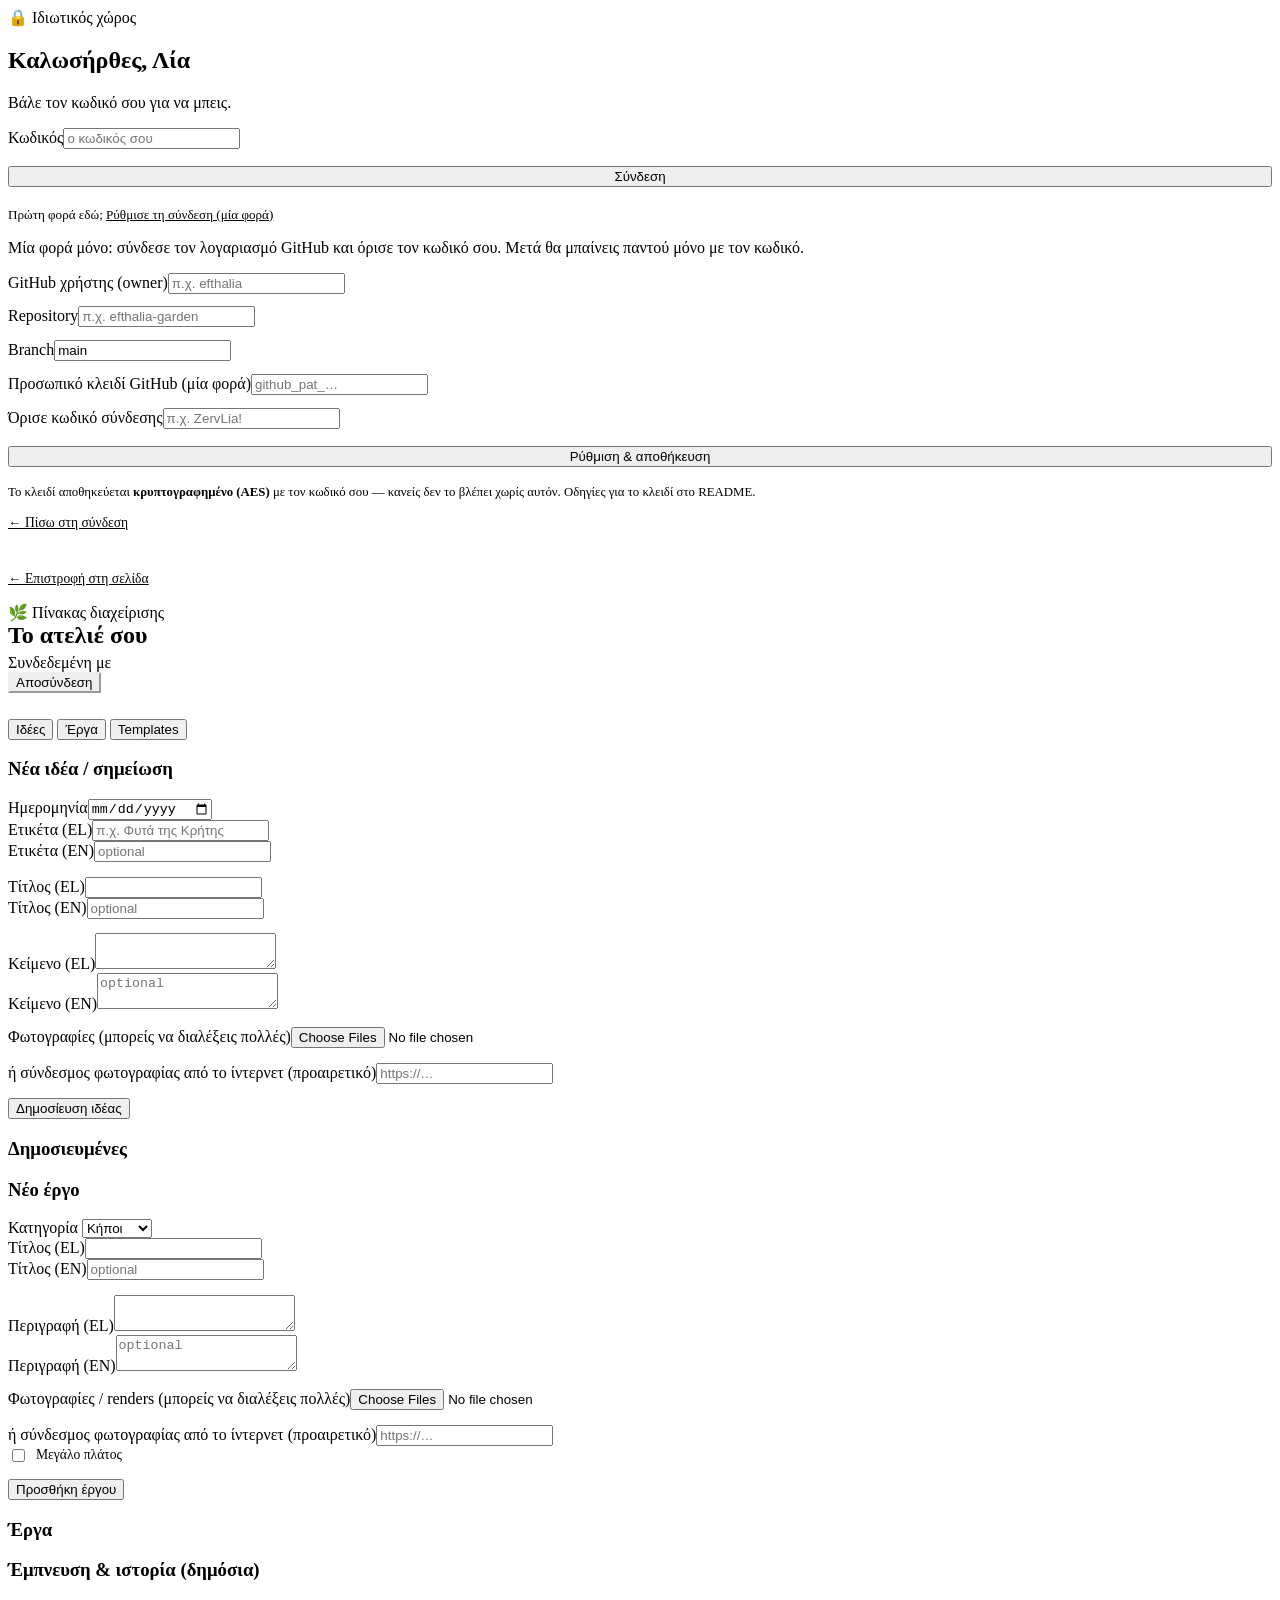
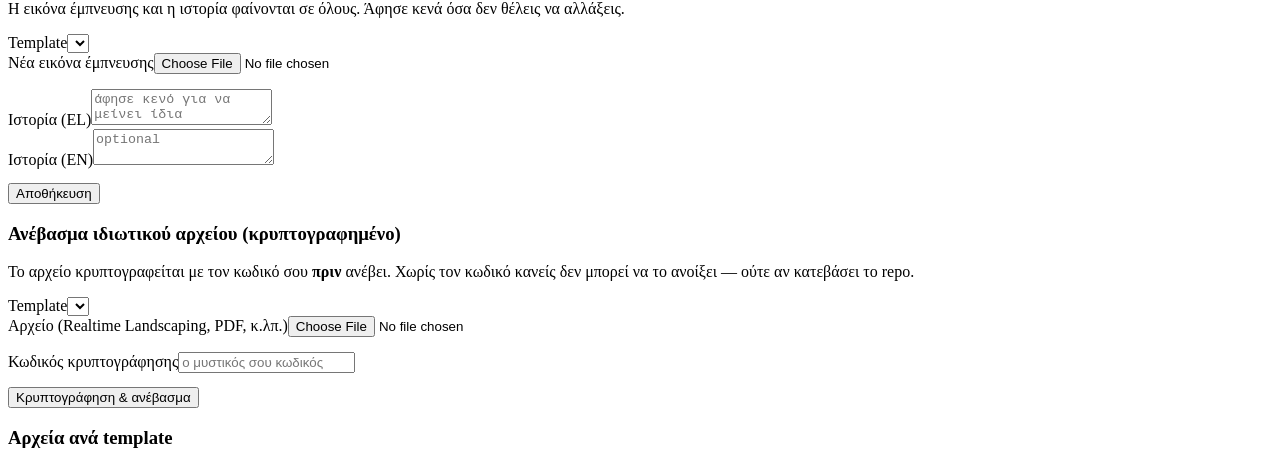
==== admin.html @ 32a32e81 "Add files via upload" ====
<!DOCTYPE html>
<html lang="el">
<head>
  <meta charset="UTF-8" />
  <meta name="viewport" content="width=device-width, initial-scale=1.0" />
  <meta name="robots" content="noindex, nofollow" />
  <title>Διαχείριση · Efthalia Arnaoutopoulou</title>
  <link rel="icon" type="image/svg+xml" href="assets/img/favicon.svg" />
  <link href="https://fonts.googleapis.com/css2?family=Cormorant+Garamond:wght@400;500;600&family=Jost:wght@300;400;500&display=swap" rel="stylesheet" />
  <link rel="stylesheet" href="assets/css/style.css" />
  <script src="assets/js/vendor/crypto-js.min.js"></script>
</head>
<body class="page-plain">

  <div class="panel-shell">

    <!-- LOGIN -->
    <div id="loginView">
      <div class="panel login-box">
        <span class="badge-lock">🔒 Ιδιωτικός χώρος</span>
        <h2>Καλωσήρθες, Λία</h2>

        <!-- normal one-password login -->
        <div id="pwLogin">
          <p class="muted">Βάλε τον κωδικό σου για να μπεις.</p>
          <div class="field" style="margin-bottom:1.1rem"><label>Κωδικός</label><input id="inPass" type="password" placeholder="ο κωδικός σου" autocomplete="current-password" /></div>
          <button class="btn btn--dark" id="loginBtn" style="width:100%;justify-content:center">Σύνδεση</button>
          <p class="muted" style="margin-top:1.2rem;font-size:.82rem">Πρώτη φορά εδώ; <a href="#" id="showSetup" style="color:var(--crete-blue)">Ρύθμισε τη σύνδεση (μία φορά)</a></p>
        </div>

        <!-- one-time setup -->
        <div id="setupBox" class="hidden">
          <p class="muted">Μία φορά μόνο: σύνδεσε τον λογαριασμό GitHub και όρισε τον κωδικό σου. Μετά θα μπαίνεις παντού μόνο με τον κωδικό.</p>
          <div class="field" style="margin-bottom:.8rem"><label>GitHub χρήστης (owner)</label><input id="inOwner" placeholder="π.χ. efthalia" /></div>
          <div class="field" style="margin-bottom:.8rem"><label>Repository</label><input id="inRepo" placeholder="π.χ. efthalia-garden" /></div>
          <div class="field" style="margin-bottom:.8rem"><label>Branch</label><input id="inBranch" placeholder="main" value="main" /></div>
          <div class="field" style="margin-bottom:.8rem"><label>Προσωπικό κλειδί GitHub (μία φορά)</label><input id="inToken" type="password" placeholder="github_pat_…" /></div>
          <div class="field" style="margin-bottom:1.1rem"><label>Όρισε κωδικό σύνδεσης</label><input id="inSetupPass" type="password" placeholder="π.χ. ZervLia!" /></div>
          <button class="btn btn--dark" id="setupBtn" style="width:100%;justify-content:center">Ρύθμιση & αποθήκευση</button>
          <p class="muted" style="margin-top:1.1rem;font-size:.8rem">Το κλειδί αποθηκεύεται <b>κρυπτογραφημένο (AES)</b> με τον κωδικό σου — κανείς δεν το βλέπει χωρίς αυτόν. Οδηγίες για το κλειδί στο README.</p>
          <p style="margin-top:.7rem"><a href="#" id="hideSetup" style="color:var(--crete-blue);font-size:.85rem">← Πίσω στη σύνδεση</a></p>
        </div>

        <p style="margin-top:1.4rem;border-top:1px solid var(--line);padding-top:1rem"><a href="index.html" style="color:var(--crete-blue);font-size:.85rem">← Επιστροφή στη σελίδα</a></p>
      </div>
    </div>

    <!-- APP -->
    <div id="appView" class="hidden">
      <div class="panel">
        <div class="row" style="justify-content:space-between">
          <div>
            <span class="badge-lock">🌿 Πίνακας διαχείρισης</span>
            <h2 style="margin:0">Το ατελιέ σου</h2>
            <p class="muted" style="margin:.3rem 0 0">Συνδεδεμένη με <b id="whoLabel"></b></p>
          </div>
          <button class="btn btn--ghost" id="logoutBtn" style="border-color:var(--line);color:var(--ink)">Αποσύνδεση</button>
        </div>

        <div class="tabs" style="margin-top:1.6rem">
          <button class="active" data-tab="ideas">Ιδέες</button>
          <button data-tab="work">Έργα</button>
          <button data-tab="tpl">Templates</button>
        </div>

        <!-- IDEAS -->
        <div data-panel="ideas">
          <h3>Νέα ιδέα / σημείωση</h3>
          <form id="postForm" style="display:grid;gap:.9rem">
            <div class="row">
              <div class="field" style="flex:1"><label>Ημερομηνία</label><input id="postDate" type="date" /></div>
              <div class="field" style="flex:1"><label>Ετικέτα (EL)</label><input id="postTagEl" placeholder="π.χ. Φυτά της Κρήτης" /></div>
              <div class="field" style="flex:1"><label>Ετικέτα (EN)</label><input id="postTagEn" placeholder="optional" /></div>
            </div>
            <div class="row">
              <div class="field" style="flex:1"><label>Τίτλος (EL)</label><input id="postTitleEl" /></div>
              <div class="field" style="flex:1"><label>Τίτλος (EN)</label><input id="postTitleEn" placeholder="optional" /></div>
            </div>
            <div class="row">
              <div class="field" style="flex:1"><label>Κείμενο (EL)</label><textarea id="postBodyEl"></textarea></div>
              <div class="field" style="flex:1"><label>Κείμενο (EN)</label><textarea id="postBodyEn" placeholder="optional"></textarea></div>
            </div>
            <div class="field"><label>Φωτογραφίες (μπορείς να διαλέξεις πολλές)</label><input id="postImg" type="file" accept="image/*" multiple /></div>
            <div class="field"><label>ή σύνδεσμος φωτογραφίας από το ίντερνετ (προαιρετικό)</label><input id="postImgUrl" type="url" placeholder="https://…" /></div>
            <div><button class="btn btn--dark" id="postBtn" type="submit">Δημοσίευση ιδέας</button></div>
          </form>
          <h3>Δημοσιευμένες</h3>
          <div id="postList"></div>
        </div>

        <!-- WORK -->
        <div data-panel="work" class="hidden">
          <h3>Νέο έργο</h3>
          <form id="projForm" style="display:grid;gap:.9rem">
            <div class="row">
              <div class="field" style="flex:1"><label>Κατηγορία</label>
                <select id="projCat"><option value="gardens">Κήποι</option><option value="studies">Μελέτες</option><option value="gis">GIS</option></select>
              </div>
              <div class="field" style="flex:2"><label>Τίτλος (EL)</label><input id="projTitleEl" /></div>
              <div class="field" style="flex:2"><label>Τίτλος (EN)</label><input id="projTitleEn" placeholder="optional" /></div>
            </div>
            <div class="row">
              <div class="field" style="flex:1"><label>Περιγραφή (EL)</label><textarea id="projDescEl"></textarea></div>
              <div class="field" style="flex:1"><label>Περιγραφή (EN)</label><textarea id="projDescEn" placeholder="optional"></textarea></div>
            </div>
            <div class="field"><label>Φωτογραφίες / renders (μπορείς να διαλέξεις πολλές)</label><input id="projImg" type="file" accept="image/*" multiple /></div>
            <div class="row">
              <div class="field" style="flex:2"><label>ή σύνδεσμος φωτογραφίας από το ίντερνετ (προαιρετικό)</label><input id="projImgUrl" type="url" placeholder="https://…" /></div>
              <label style="display:flex;align-items:center;gap:.5rem;font-size:.85rem;color:var(--ink-soft)"><input id="projWide" type="checkbox" style="width:auto" /> Μεγάλο πλάτος</label>
            </div>
            <div><button class="btn btn--dark" id="projBtn" type="submit">Προσθήκη έργου</button></div>
          </form>
          <h3>Έργα</h3>
          <div id="projList"></div>
        </div>

        <!-- TEMPLATES -->
        <div data-panel="tpl" class="hidden">
          <h3>Έμπνευση & ιστορία (δημόσια)</h3>
          <p class="muted">Η εικόνα έμπνευσης και η ιστορία φαίνονται σε όλους. Άφησε κενά όσα δεν θέλεις να αλλάξεις.</p>
          <form id="tplMetaForm" style="display:grid;gap:.9rem">
            <div class="row">
              <div class="field" style="flex:1"><label>Template</label><select id="tplMetaSelect"></select></div>
              <div class="field" style="flex:1"><label>Νέα εικόνα έμπνευσης</label><input id="tplMetaImg" type="file" accept="image/*" /></div>
            </div>
            <div class="row">
              <div class="field" style="flex:1"><label>Ιστορία (EL)</label><textarea id="tplStoryEl" placeholder="άφησε κενό για να μείνει ίδια"></textarea></div>
              <div class="field" style="flex:1"><label>Ιστορία (EN)</label><textarea id="tplStoryEn" placeholder="optional"></textarea></div>
            </div>
            <div><button class="btn btn--dark" id="tplMetaBtn" type="submit">Αποθήκευση</button></div>
          </form>

          <h3>Ανέβασμα ιδιωτικού αρχείου (κρυπτογραφημένο)</h3>
          <p class="muted">Το αρχείο κρυπτογραφείται με τον κωδικό σου <b>πριν</b> ανέβει. Χωρίς τον κωδικό κανείς δεν μπορεί να το ανοίξει — ούτε αν κατεβάσει το repo.</p>
          <form id="tplFileForm" style="display:grid;gap:.9rem">
            <div class="row">
              <div class="field" style="flex:1"><label>Template</label><select id="tplSelect"></select></div>
              <div class="field" style="flex:1"><label>Αρχείο (Realtime Landscaping, PDF, κ.λπ.)</label><input id="tplFile" type="file" /></div>
            </div>
            <div class="field"><label>Κωδικός κρυπτογράφησης</label><input id="tplPass" type="password" placeholder="ο μυστικός σου κωδικός" /></div>
            <div><button class="btn btn--dark" id="tplBtn" type="submit">Κρυπτογράφηση & ανέβασμα</button></div>
          </form>
          <h3>Αρχεία ανά template</h3>
          <div id="tplList"></div>
        </div>
      </div>
    </div>

  </div>

  <div class="toast" id="toast"></div>

  <script src="assets/js/github.js"></script>
  <script src="assets/js/admin.js"></script>
</body>
</html>
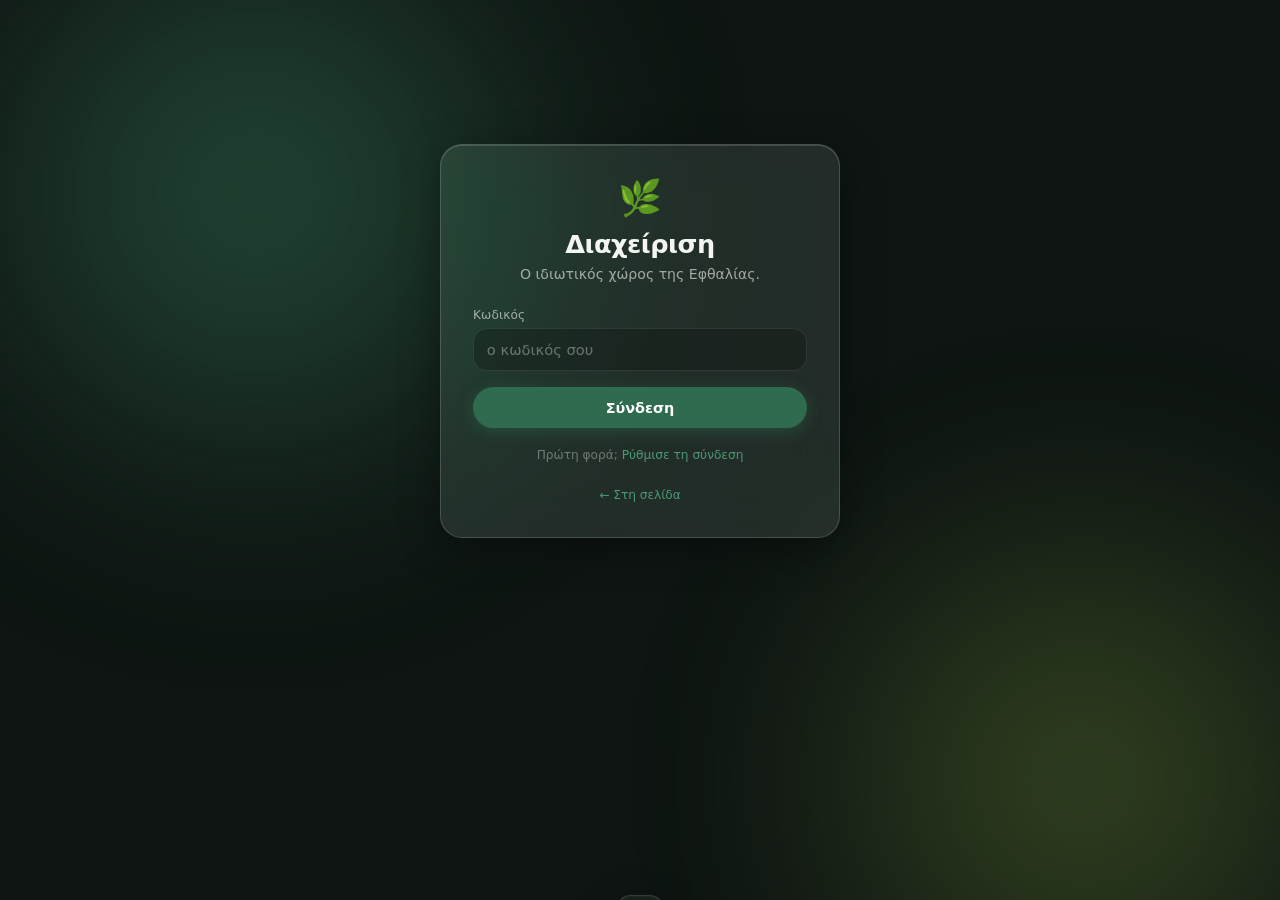
==== commit 77dd18b0: "Business-voice copy, editable site content, iOS-style admin panel Copy: rewrite every string in the " ====
--- a/admin.html
+++ b/admin.html
@@ -2,155 +2,225 @@
 <html lang="el">
 <head>
   <meta charset="UTF-8" />
-  <meta name="viewport" content="width=device-width, initial-scale=1.0" />
+  <meta name="viewport" content="width=device-width, initial-scale=1.0, viewport-fit=cover" />
   <meta name="robots" content="noindex, nofollow" />
+  <meta name="theme-color" content="#0e1512" />
   <title>Διαχείριση · Efthalia Arnaoutopoulou</title>
   <link rel="icon" type="image/svg+xml" href="assets/img/favicon.svg" />
-  <link href="https://fonts.googleapis.com/css2?family=Cormorant+Garamond:wght@400;500;600&family=Jost:wght@300;400;500&display=swap" rel="stylesheet" />
-  <link rel="stylesheet" href="assets/css/style.css" />
+  <link rel="stylesheet" href="assets/css/admin.css" />
   <script src="assets/js/vendor/crypto-js.min.js"></script>
 </head>
-<body class="page-plain">
-
-  <div class="panel-shell">
-
-    <!-- LOGIN -->
-    <div id="loginView">
-      <div class="panel login-box">
-        <span class="badge-lock">🔒 Ιδιωτικός χώρος</span>
-        <h2>Καλωσήρθες, Λία</h2>
-
-        <!-- normal one-password login -->
-        <div id="pwLogin">
-          <p class="muted">Βάλε τον κωδικό σου για να μπεις.</p>
-          <div class="field" style="margin-bottom:1.1rem"><label>Κωδικός</label><input id="inPass" type="password" placeholder="ο κωδικός σου" autocomplete="current-password" /></div>
-          <button class="btn btn--dark" id="loginBtn" style="width:100%;justify-content:center">Σύνδεση</button>
-          <p class="muted" style="margin-top:1.2rem;font-size:.82rem">Πρώτη φορά εδώ; <a href="#" id="showSetup" style="color:var(--crete-blue)">Ρύθμισε τη σύνδεση (μία φορά)</a></p>
-        </div>
-
-        <!-- one-time setup -->
-        <div id="setupBox" class="hidden">
-          <p class="muted">Μία φορά μόνο: σύνδεσε τον λογαριασμό GitHub και όρισε τον κωδικό σου. Μετά θα μπαίνεις παντού μόνο με τον κωδικό.</p>
-          <div class="field" style="margin-bottom:.8rem"><label>GitHub χρήστης (owner)</label><input id="inOwner" placeholder="π.χ. efthalia" /></div>
-          <div class="field" style="margin-bottom:.8rem"><label>Repository</label><input id="inRepo" placeholder="π.χ. efthalia-garden" /></div>
-          <div class="field" style="margin-bottom:.8rem"><label>Branch</label><input id="inBranch" placeholder="main" value="main" /></div>
-          <div class="field" style="margin-bottom:.8rem"><label>Προσωπικό κλειδί GitHub (μία φορά)</label><input id="inToken" type="password" placeholder="github_pat_…" /></div>
-          <div class="field" style="margin-bottom:1.1rem"><label>Όρισε κωδικό σύνδεσης</label><input id="inSetupPass" type="password" placeholder="π.χ. ZervLia!" /></div>
-          <button class="btn btn--dark" id="setupBtn" style="width:100%;justify-content:center">Ρύθμιση & αποθήκευση</button>
-          <p class="muted" style="margin-top:1.1rem;font-size:.8rem">Το κλειδί αποθηκεύεται <b>κρυπτογραφημένο (AES)</b> με τον κωδικό σου — κανείς δεν το βλέπει χωρίς αυτόν. Οδηγίες για το κλειδί στο README.</p>
-          <p style="margin-top:.7rem"><a href="#" id="hideSetup" style="color:var(--crete-blue);font-size:.85rem">← Πίσω στη σύνδεση</a></p>
-        </div>
-
-        <p style="margin-top:1.4rem;border-top:1px solid var(--line);padding-top:1rem"><a href="index.html" style="color:var(--crete-blue);font-size:.85rem">← Επιστροφή στη σελίδα</a></p>
-      </div>
-    </div>
-
-    <!-- APP -->
-    <div id="appView" class="hidden">
-      <div class="panel">
-        <div class="row" style="justify-content:space-between">
-          <div>
-            <span class="badge-lock">🌿 Πίνακας διαχείρισης</span>
-            <h2 style="margin:0">Το ατελιέ σου</h2>
-            <p class="muted" style="margin:.3rem 0 0">Συνδεδεμένη με <b id="whoLabel"></b></p>
-          </div>
-          <button class="btn btn--ghost" id="logoutBtn" style="border-color:var(--line);color:var(--ink)">Αποσύνδεση</button>
-        </div>
-
-        <div class="tabs" style="margin-top:1.6rem">
-          <button class="active" data-tab="ideas">Ιδέες</button>
-          <button data-tab="work">Έργα</button>
-          <button data-tab="tpl">Templates</button>
-        </div>
-
-        <!-- IDEAS -->
-        <div data-panel="ideas">
-          <h3>Νέα ιδέα / σημείωση</h3>
-          <form id="postForm" style="display:grid;gap:.9rem">
-            <div class="row">
-              <div class="field" style="flex:1"><label>Ημερομηνία</label><input id="postDate" type="date" /></div>
-              <div class="field" style="flex:1"><label>Ετικέτα (EL)</label><input id="postTagEl" placeholder="π.χ. Φυτά της Κρήτης" /></div>
-              <div class="field" style="flex:1"><label>Ετικέτα (EN)</label><input id="postTagEn" placeholder="optional" /></div>
+<body class="admin">
+
+<div class="wrap">
+
+  <!-- ============ LOGIN ============ -->
+  <div id="loginView">
+    <div class="card login">
+      <span class="lock">🌿</span>
+      <h1>Διαχείριση</h1>
+      <p class="muted">Ο ιδιωτικός χώρος της Εφθαλίας.</p>
+
+      <!-- password login -->
+      <div id="pwLogin">
+        <div class="field">
+          <label>Κωδικός</label>
+          <input id="inPass" type="password" placeholder="ο κωδικός σου" autocomplete="current-password" />
+        </div>
+        <button class="btn btn--primary btn--wide" id="loginBtn">Σύνδεση</button>
+        <p class="tiny" style="margin-top:1.1rem">
+          Πρώτη φορά; <a href="#" id="showSetup">Ρύθμισε τη σύνδεση</a>
+        </p>
+      </div>
+
+      <!-- one-time setup -->
+      <div id="setupBox" class="hidden" style="text-align:left">
+        <p class="muted" style="margin:1rem 0">Μία φορά μόνο. Μετά μπαίνεις παντού με τον κωδικό.</p>
+        <div class="grid" style="gap:0.8rem">
+          <div class="field"><label>GitHub χρήστης</label><input id="inOwner" placeholder="efthal1a" /></div>
+          <div class="field"><label>Repository</label><input id="inRepo" placeholder="efthal1a.github.io" /></div>
+          <div class="field"><label>Branch</label><input id="inBranch" value="main" /></div>
+          <div class="field"><label>Fine-grained token GitHub</label><input id="inToken" type="password" placeholder="github_pat_…" /></div>
+          <div class="field"><label>Όρισε κωδικό σύνδεσης</label><input id="inSetupPass" type="password" placeholder="μεγάλη φράση, όχι μία λέξη" /></div>
+        </div>
+        <button class="btn btn--primary btn--wide" id="setupBtn" style="margin-top:1rem">Αποθήκευση</button>
+        <div class="note" style="margin-top:1rem">
+          Το token αποθηκεύεται κρυπτογραφημένο στο δημόσιο repo. Χρησιμοποίησε <b>fine-grained token μόνο για αυτό το repo</b>
+          (Contents: Read and write) και <b>μεγάλη φράση</b> ως κωδικό — όχι μία λέξη.
+        </div>
+        <p class="tiny" style="margin-top:0.9rem"><a href="#" id="hideSetup">← Πίσω</a></p>
+      </div>
+
+      <p class="tiny" style="margin-top:1.4rem"><a href="index.html">← Στη σελίδα</a></p>
+    </div>
+  </div>
+
+  <!-- ============ APP ============ -->
+  <div id="appView" class="hidden">
+
+    <div class="top">
+      <div class="who">
+        <div class="avatar">EA</div>
+        <div>
+          <h1 style="font-size:1.25rem">Το ατελιέ</h1>
+          <p class="tiny" id="whoLabel"></p>
+        </div>
+      </div>
+      <div style="display:flex;gap:0.5rem">
+        <a class="btn btn--glass" href="index.html" target="_blank" rel="noopener">Προβολή</a>
+        <button class="btn btn--glass" id="logoutBtn">Έξοδος</button>
+      </div>
+    </div>
+
+    <div class="seg">
+      <button class="active" data-tab="text">Κείμενα</button>
+      <button data-tab="look">Εμφάνιση</button>
+      <button data-tab="ideas">Σημειώσεις</button>
+      <button data-tab="work">Εμπνεύσεις</button>
+      <button data-tab="tpl">Templates</button>
+    </div>
+
+    <!-- ---------- ΚΕΙΜΕΝΑ ---------- -->
+    <div data-panel="text">
+      <div class="card">
+        <h2>Κείμενα της σελίδας</h2>
+        <p class="muted">Άλλαξε ό,τι θέλεις. Τα κενά κρατούν το προεπιλεγμένο κείμενο.</p>
+        <div class="field" style="margin:1.1rem 0">
+          <label>Γλώσσα</label>
+          <select id="textLang"><option value="el">Ελληνικά</option><option value="en">English</option></select>
+        </div>
+        <div id="textFields" class="grid"></div>
+        <button class="btn btn--primary" id="textSaveBtn" style="margin-top:1.2rem">Αποθήκευση κειμένων</button>
+      </div>
+    </div>
+
+    <!-- ---------- ΕΜΦΑΝΙΣΗ ---------- -->
+    <div data-panel="look" class="hidden">
+      <div class="card">
+        <h2>Χρώματα</h2>
+        <p class="muted">Άδειο πεδίο = προεπιλεγμένο χρώμα.</p>
+        <div id="colorFields" class="grid grid-2" style="margin-top:1.1rem"></div>
+      </div>
+
+      <div class="card">
+        <h2>Φόντο στην κορυφή</h2>
+        <p class="muted">Προαιρετική φωτογραφία πίσω από τον τίτλο.</p>
+        <div class="grid grid-2" style="margin-top:1.1rem">
+          <div class="field"><label>Ανέβασμα εικόνας</label><input id="heroImgFile" type="file" accept="image/*" /></div>
+          <div class="field"><label>ή διεύθυνση εικόνας</label><input id="heroImgUrl" type="url" placeholder="assets/img/photos/…" /></div>
+          <div class="field"><label>Ένταση (0–1)</label><input id="heroOpacity" type="number" min="0" max="1" step="0.02" placeholder="0.32" /></div>
+        </div>
+        <div style="display:flex;gap:0.6rem;flex-wrap:wrap;margin-top:1.2rem">
+          <button class="btn btn--primary" id="lookSaveBtn">Αποθήκευση εμφάνισης</button>
+          <button class="btn btn--glass" id="lookResetBtn">Επαναφορά προεπιλογών</button>
+        </div>
+      </div>
+    </div>
+
+    <!-- ---------- ΣΗΜΕΙΩΣΕΙΣ ---------- -->
+    <div data-panel="ideas" class="hidden">
+      <div class="card">
+        <h2>Νέα σημείωση</h2>
+        <form id="postForm" class="grid" style="margin-top:1rem">
+          <div class="grid grid-3">
+            <div class="field"><label>Ημερομηνία</label><input id="postDate" type="date" /></div>
+            <div class="field"><label>Ετικέτα (EL)</label><input id="postTagEl" placeholder="Φυτά της Κρήτης" /></div>
+            <div class="field"><label>Ετικέτα (EN)</label><input id="postTagEn" placeholder="προαιρετικό" /></div>
+          </div>
+          <div class="grid grid-2">
+            <div class="field"><label>Τίτλος (EL)</label><input id="postTitleEl" /></div>
+            <div class="field"><label>Τίτλος (EN)</label><input id="postTitleEn" placeholder="προαιρετικό" /></div>
+          </div>
+          <div class="grid grid-2">
+            <div class="field"><label>Κείμενο (EL)</label><textarea id="postBodyEl"></textarea></div>
+            <div class="field"><label>Κείμενο (EN)</label><textarea id="postBodyEn" placeholder="προαιρετικό"></textarea></div>
+          </div>
+          <div class="grid grid-2">
+            <div class="field"><label>Φωτογραφίες</label><input id="postImg" type="file" accept="image/*" multiple /></div>
+            <div class="field"><label>ή σύνδεσμος</label><input id="postImgUrl" type="url" placeholder="https://…" /></div>
+          </div>
+          <div><button class="btn btn--primary" id="postBtn" type="submit">Δημοσίευση</button></div>
+        </form>
+        <h3>Δημοσιευμένες</h3>
+        <div id="postList" class="rows"></div>
+      </div>
+    </div>
+
+    <!-- ---------- ΕΜΠΝΕΥΣΕΙΣ ---------- -->
+    <div data-panel="work" class="hidden">
+      <div class="card">
+        <h2>Νέα έμπνευση</h2>
+        <form id="projForm" class="grid" style="margin-top:1rem">
+          <div class="grid grid-3">
+            <div class="field"><label>Κατηγορία</label>
+              <select id="projCat">
+                <option value="landscape">Τοπίο</option>
+                <option value="plants">Φυτά</option>
+                <option value="craft">Τεχνική</option>
+              </select>
             </div>
-            <div class="row">
-              <div class="field" style="flex:1"><label>Τίτλος (EL)</label><input id="postTitleEl" /></div>
-              <div class="field" style="flex:1"><label>Τίτλος (EN)</label><input id="postTitleEn" placeholder="optional" /></div>
-            </div>
-            <div class="row">
-              <div class="field" style="flex:1"><label>Κείμενο (EL)</label><textarea id="postBodyEl"></textarea></div>
-              <div class="field" style="flex:1"><label>Κείμενο (EN)</label><textarea id="postBodyEn" placeholder="optional"></textarea></div>
-            </div>
-            <div class="field"><label>Φωτογραφίες (μπορείς να διαλέξεις πολλές)</label><input id="postImg" type="file" accept="image/*" multiple /></div>
-            <div class="field"><label>ή σύνδεσμος φωτογραφίας από το ίντερνετ (προαιρετικό)</label><input id="postImgUrl" type="url" placeholder="https://…" /></div>
-            <div><button class="btn btn--dark" id="postBtn" type="submit">Δημοσίευση ιδέας</button></div>
-          </form>
-          <h3>Δημοσιευμένες</h3>
-          <div id="postList"></div>
-        </div>
-
-        <!-- WORK -->
-        <div data-panel="work" class="hidden">
-          <h3>Νέο έργο</h3>
-          <form id="projForm" style="display:grid;gap:.9rem">
-            <div class="row">
-              <div class="field" style="flex:1"><label>Κατηγορία</label>
-                <select id="projCat"><option value="gardens">Κήποι</option><option value="studies">Μελέτες</option><option value="gis">GIS</option></select>
-              </div>
-              <div class="field" style="flex:2"><label>Τίτλος (EL)</label><input id="projTitleEl" /></div>
-              <div class="field" style="flex:2"><label>Τίτλος (EN)</label><input id="projTitleEn" placeholder="optional" /></div>
-            </div>
-            <div class="row">
-              <div class="field" style="flex:1"><label>Περιγραφή (EL)</label><textarea id="projDescEl"></textarea></div>
-              <div class="field" style="flex:1"><label>Περιγραφή (EN)</label><textarea id="projDescEn" placeholder="optional"></textarea></div>
-            </div>
-            <div class="field"><label>Φωτογραφίες / renders (μπορείς να διαλέξεις πολλές)</label><input id="projImg" type="file" accept="image/*" multiple /></div>
-            <div class="row">
-              <div class="field" style="flex:2"><label>ή σύνδεσμος φωτογραφίας από το ίντερνετ (προαιρετικό)</label><input id="projImgUrl" type="url" placeholder="https://…" /></div>
-              <label style="display:flex;align-items:center;gap:.5rem;font-size:.85rem;color:var(--ink-soft)"><input id="projWide" type="checkbox" style="width:auto" /> Μεγάλο πλάτος</label>
-            </div>
-            <div><button class="btn btn--dark" id="projBtn" type="submit">Προσθήκη έργου</button></div>
-          </form>
-          <h3>Έργα</h3>
-          <div id="projList"></div>
-        </div>
-
-        <!-- TEMPLATES -->
-        <div data-panel="tpl" class="hidden">
-          <h3>Έμπνευση & ιστορία (δημόσια)</h3>
-          <p class="muted">Η εικόνα έμπνευσης και η ιστορία φαίνονται σε όλους. Άφησε κενά όσα δεν θέλεις να αλλάξεις.</p>
-          <form id="tplMetaForm" style="display:grid;gap:.9rem">
-            <div class="row">
-              <div class="field" style="flex:1"><label>Template</label><select id="tplMetaSelect"></select></div>
-              <div class="field" style="flex:1"><label>Νέα εικόνα έμπνευσης</label><input id="tplMetaImg" type="file" accept="image/*" /></div>
-            </div>
-            <div class="row">
-              <div class="field" style="flex:1"><label>Ιστορία (EL)</label><textarea id="tplStoryEl" placeholder="άφησε κενό για να μείνει ίδια"></textarea></div>
-              <div class="field" style="flex:1"><label>Ιστορία (EN)</label><textarea id="tplStoryEn" placeholder="optional"></textarea></div>
-            </div>
-            <div><button class="btn btn--dark" id="tplMetaBtn" type="submit">Αποθήκευση</button></div>
-          </form>
-
-          <h3>Ανέβασμα ιδιωτικού αρχείου (κρυπτογραφημένο)</h3>
-          <p class="muted">Το αρχείο κρυπτογραφείται με τον κωδικό σου <b>πριν</b> ανέβει. Χωρίς τον κωδικό κανείς δεν μπορεί να το ανοίξει — ούτε αν κατεβάσει το repo.</p>
-          <form id="tplFileForm" style="display:grid;gap:.9rem">
-            <div class="row">
-              <div class="field" style="flex:1"><label>Template</label><select id="tplSelect"></select></div>
-              <div class="field" style="flex:1"><label>Αρχείο (Realtime Landscaping, PDF, κ.λπ.)</label><input id="tplFile" type="file" /></div>
-            </div>
-            <div class="field"><label>Κωδικός κρυπτογράφησης</label><input id="tplPass" type="password" placeholder="ο μυστικός σου κωδικός" /></div>
-            <div><button class="btn btn--dark" id="tplBtn" type="submit">Κρυπτογράφηση & ανέβασμα</button></div>
-          </form>
-          <h3>Αρχεία ανά template</h3>
-          <div id="tplList"></div>
-        </div>
+            <div class="field"><label>Τίτλος (EL)</label><input id="projTitleEl" /></div>
+            <div class="field"><label>Τίτλος (EN)</label><input id="projTitleEn" placeholder="προαιρετικό" /></div>
+          </div>
+          <div class="grid grid-2">
+            <div class="field"><label>Περιγραφή (EL)</label><textarea id="projDescEl"></textarea></div>
+            <div class="field"><label>Περιγραφή (EN)</label><textarea id="projDescEn" placeholder="προαιρετικό"></textarea></div>
+          </div>
+          <div class="grid grid-2">
+            <div class="field"><label>Φωτογραφίες</label><input id="projImg" type="file" accept="image/*" multiple /></div>
+            <div class="field"><label>ή σύνδεσμος</label><input id="projImgUrl" type="url" placeholder="https://…" /></div>
+          </div>
+          <label style="display:flex;align-items:center;gap:0.5rem;font-size:0.85rem;color:var(--txt-dim)">
+            <input id="projWide" type="checkbox" style="width:auto" /> Μεγάλο πλάτος
+          </label>
+          <div><button class="btn btn--primary" id="projBtn" type="submit">Προσθήκη</button></div>
+        </form>
+        <h3>Δημοσιευμένες</h3>
+        <div id="projList" class="rows"></div>
+      </div>
+    </div>
+
+    <!-- ---------- TEMPLATES ---------- -->
+    <div data-panel="tpl" class="hidden">
+      <div class="card">
+        <h2>Έμπνευση & ιστορία</h2>
+        <p class="muted">Φαίνονται δημόσια. Άφησε κενά όσα δεν αλλάζεις.</p>
+        <form id="tplMetaForm" class="grid" style="margin-top:1rem">
+          <div class="grid grid-2">
+            <div class="field"><label>Template</label><select id="tplMetaSelect"></select></div>
+            <div class="field"><label>Νέα εικόνα</label><input id="tplMetaImg" type="file" accept="image/*" /></div>
+          </div>
+          <div class="grid grid-2">
+            <div class="field"><label>Ιστορία (EL)</label><textarea id="tplStoryEl" placeholder="κενό = χωρίς αλλαγή"></textarea></div>
+            <div class="field"><label>Ιστορία (EN)</label><textarea id="tplStoryEn" placeholder="προαιρετικό"></textarea></div>
+          </div>
+          <div><button class="btn btn--primary" id="tplMetaBtn" type="submit">Αποθήκευση</button></div>
+        </form>
+      </div>
+
+      <div class="card">
+        <h2>Ιδιωτικό αρχείο σχεδίου</h2>
+        <p class="muted">Κρυπτογραφείται πριν ανέβει. Χωρίς τον κωδικό δεν ανοίγει από κανέναν.</p>
+        <form id="tplFileForm" class="grid" style="margin-top:1rem">
+          <div class="grid grid-2">
+            <div class="field"><label>Template</label><select id="tplSelect"></select></div>
+            <div class="field"><label>Αρχείο</label><input id="tplFile" type="file" /></div>
+          </div>
+          <div class="field"><label>Κωδικός κρυπτογράφησης</label><input id="tplPass" type="password" /></div>
+          <div><button class="btn btn--primary" id="tplBtn" type="submit">Κρυπτογράφηση & ανέβασμα</button></div>
+        </form>
+        <h3>Αρχεία ανά template</h3>
+        <div id="tplList"></div>
       </div>
     </div>
 
   </div>
-
-  <div class="toast" id="toast"></div>
-
-  <script src="assets/js/github.js"></script>
-  <script src="assets/js/admin.js"></script>
+</div>
+
+<div class="toast" id="toast"></div>
+
+<script src="assets/js/github.js"></script>
+<script src="assets/js/i18n.js"></script>
+<script src="assets/js/admin.js"></script>
 </body>
 </html>
--- a/assets/css/admin.css
+++ b/assets/css/admin.css
@@ -0,0 +1,193 @@
+/* =========================================================
+   admin.css — πίνακας διαχείρισης, ύφος iOS (glass / vibrancy)
+   Αυτόνομο: δεν εξαρτάται από το style.css του site.
+   ========================================================= */
+
+:root {
+  --ios-radius: 22px;
+  --ios-radius-sm: 14px;
+  --ios-blur: saturate(180%) blur(24px);
+
+  --tint: #2f6b4f;          /* accent — κρατά τη χρωματική ταυτότητα του κήπου */
+  --tint-soft: #4a9a74;
+  --danger: #ff3b30;
+
+  --txt: #f2f5f0;
+  --txt-dim: rgba(242, 245, 240, 0.62);
+  --txt-faint: rgba(242, 245, 240, 0.38);
+
+  --glass: rgba(255, 255, 255, 0.10);
+  --glass-2: rgba(255, 255, 255, 0.07);
+  --stroke: rgba(255, 255, 255, 0.16);
+  --stroke-soft: rgba(255, 255, 255, 0.09);
+
+  --font: -apple-system, BlinkMacSystemFont, "SF Pro Text", "Segoe UI", Inter, system-ui, sans-serif;
+}
+
+* { box-sizing: border-box; margin: 0; padding: 0; }
+
+body.admin {
+  font-family: var(--font);
+  color: var(--txt);
+  min-height: 100vh;
+  padding: clamp(1rem, 4vw, 3rem) 1rem 5rem;
+  -webkit-font-smoothing: antialiased;
+  background: #0e1512;
+  position: relative;
+  overflow-x: hidden;
+}
+
+/* soft colour blobs behind the glass — what makes the blur read as vibrancy */
+body.admin::before,
+body.admin::after {
+  content: "";
+  position: fixed;
+  border-radius: 50%;
+  filter: blur(90px);
+  z-index: 0;
+  pointer-events: none;
+}
+body.admin::before { width: 60vw; height: 60vw; left: -10vw; top: -15vw; background: radial-gradient(circle, #3a7d5c 0%, transparent 70%); opacity: 0.55; }
+body.admin::after  { width: 55vw; height: 55vw; right: -12vw; bottom: -18vw; background: radial-gradient(circle, #7a9a3e 0%, transparent 70%); opacity: 0.4; }
+
+.wrap { position: relative; z-index: 1; max-width: 940px; margin: 0 auto; }
+
+/* ---------- glass surfaces ---------- */
+.card {
+  background: var(--glass);
+  backdrop-filter: var(--ios-blur);
+  -webkit-backdrop-filter: var(--ios-blur);
+  border: 1px solid var(--stroke);
+  border-radius: var(--ios-radius);
+  padding: clamp(1.2rem, 3vw, 2rem);
+  box-shadow: 0 10px 40px rgba(0, 0, 0, 0.35), inset 0 1px 0 rgba(255, 255, 255, 0.14);
+  margin-bottom: 1.1rem;
+}
+.card--tight { padding: 1rem 1.1rem; }
+
+/* ---------- typography ---------- */
+h1 { font-size: 1.6rem; font-weight: 700; letter-spacing: -0.02em; }
+h2 { font-size: 1.15rem; font-weight: 600; letter-spacing: -0.01em; margin-bottom: 0.2rem; }
+h3 { font-size: 0.78rem; font-weight: 600; letter-spacing: 0.06em; text-transform: uppercase; color: var(--txt-dim); margin: 1.6rem 0 0.7rem; }
+h3:first-child { margin-top: 0; }
+.muted { color: var(--txt-dim); font-size: 0.88rem; line-height: 1.55; }
+.tiny { font-size: 0.76rem; color: var(--txt-faint); line-height: 1.5; }
+
+/* ---------- header ---------- */
+.top { display: flex; align-items: center; justify-content: space-between; gap: 1rem; flex-wrap: wrap; margin-bottom: 1.2rem; }
+.top .who { display: flex; align-items: center; gap: 0.7rem; }
+.avatar { width: 42px; height: 42px; border-radius: 50%; background: linear-gradient(140deg, var(--tint-soft), var(--tint)); display: grid; place-items: center; font-weight: 600; font-size: 0.95rem; box-shadow: inset 0 1px 0 rgba(255,255,255,0.3); }
+
+/* ---------- segmented control (iOS tabs) ---------- */
+.seg {
+  display: flex; gap: 2px; padding: 3px;
+  background: var(--glass-2);
+  border: 1px solid var(--stroke-soft);
+  border-radius: 12px;
+  backdrop-filter: var(--ios-blur);
+  -webkit-backdrop-filter: var(--ios-blur);
+  overflow-x: auto; scrollbar-width: none;
+  margin-bottom: 1.1rem;
+}
+.seg::-webkit-scrollbar { display: none; }
+.seg button {
+  flex: 1; white-space: nowrap; border: 0; cursor: pointer;
+  padding: 0.5rem 0.9rem; border-radius: 9px;
+  font: 600 0.84rem/1 var(--font); color: var(--txt-dim);
+  background: transparent; transition: background 0.25s, color 0.25s;
+}
+.seg button:hover { color: var(--txt); }
+.seg button.active { background: rgba(255,255,255,0.20); color: #fff; box-shadow: 0 1px 3px rgba(0,0,0,0.25); }
+
+/* ---------- fields ---------- */
+.field { display: flex; flex-direction: column; gap: 0.35rem; }
+.field > label { font-size: 0.76rem; font-weight: 500; color: var(--txt-dim); letter-spacing: 0.01em; }
+input, textarea, select {
+  font: 400 0.92rem/1.45 var(--font);
+  color: var(--txt);
+  background: rgba(0, 0, 0, 0.22);
+  border: 1px solid var(--stroke-soft);
+  border-radius: var(--ios-radius-sm);
+  padding: 0.62rem 0.8rem;
+  width: 100%;
+  transition: border-color 0.2s, background 0.2s;
+}
+input::placeholder, textarea::placeholder { color: var(--txt-faint); }
+input:focus, textarea:focus, select:focus {
+  outline: none; border-color: var(--tint-soft);
+  background: rgba(0, 0, 0, 0.3);
+  box-shadow: 0 0 0 3px rgba(74, 154, 116, 0.22);
+}
+textarea { min-height: 96px; resize: vertical; }
+select { appearance: none; background-image: linear-gradient(45deg, transparent 50%, var(--txt-dim) 50%), linear-gradient(135deg, var(--txt-dim) 50%, transparent 50%); background-position: calc(100% - 18px) 50%, calc(100% - 13px) 50%; background-size: 5px 5px, 5px 5px; background-repeat: no-repeat; padding-right: 2.2rem; }
+select option { background: #16211c; color: var(--txt); }
+input[type="file"] { padding: 0.5rem; font-size: 0.82rem; }
+input[type="file"]::file-selector-button { font: 600 0.8rem var(--font); color: var(--txt); background: var(--glass); border: 1px solid var(--stroke); border-radius: 9px; padding: 0.35rem 0.7rem; margin-right: 0.7rem; cursor: pointer; }
+input[type="color"] { padding: 3px; height: 42px; cursor: pointer; }
+
+.grid { display: grid; gap: 0.85rem; }
+.grid-2 { grid-template-columns: repeat(auto-fit, minmax(230px, 1fr)); }
+.grid-3 { grid-template-columns: repeat(auto-fit, minmax(170px, 1fr)); }
+
+/* ---------- buttons ---------- */
+.btn {
+  display: inline-flex; align-items: center; justify-content: center; gap: 0.45rem;
+  font: 600 0.9rem var(--font); cursor: pointer;
+  padding: 0.72rem 1.3rem; border-radius: 980px; border: 1px solid transparent;
+  transition: transform 0.15s, opacity 0.2s, background 0.2s;
+}
+.btn:active { transform: scale(0.97); }
+.btn:disabled { opacity: 0.45; cursor: default; }
+.btn--primary { background: var(--tint); color: #fff; box-shadow: 0 4px 16px rgba(47, 107, 79, 0.45); }
+.btn--primary:hover:not(:disabled) { background: var(--tint-soft); }
+.btn--glass { background: var(--glass); border-color: var(--stroke); color: var(--txt); backdrop-filter: var(--ios-blur); -webkit-backdrop-filter: var(--ios-blur); }
+.btn--glass:hover:not(:disabled) { background: rgba(255,255,255,0.16); }
+.btn--wide { width: 100%; }
+
+/* ---------- list rows ---------- */
+.rows { border: 1px solid var(--stroke-soft); border-radius: var(--ios-radius-sm); overflow: hidden; background: rgba(0,0,0,0.14); }
+.row-item { display: flex; align-items: center; justify-content: space-between; gap: 1rem; padding: 0.75rem 0.95rem; border-bottom: 1px solid var(--stroke-soft); }
+.row-item:last-child { border-bottom: 0; }
+.row-item strong { font-size: 0.9rem; font-weight: 600; }
+.row-item small { display: block; color: var(--txt-faint); font-size: 0.76rem; margin-top: 0.15rem; }
+.row-thumb { width: 46px; height: 46px; border-radius: 10px; object-fit: cover; flex: none; background: rgba(255,255,255,0.08); }
+.row-main { display: flex; align-items: center; gap: 0.75rem; min-width: 0; }
+.row-main > div { min-width: 0; }
+.del { border: 0; background: rgba(255, 59, 48, 0.16); color: #ff8078; font: 600 0.76rem var(--font); padding: 0.4rem 0.75rem; border-radius: 980px; cursor: pointer; flex: none; transition: background 0.2s; }
+.del:hover { background: rgba(255, 59, 48, 0.3); }
+.empty { padding: 1.1rem; text-align: center; color: var(--txt-faint); font-size: 0.85rem; }
+
+/* ---------- login ---------- */
+.login { max-width: 400px; margin: min(12vh, 6rem) auto 0; text-align: center; }
+.login .lock { font-size: 2.2rem; display: block; margin-bottom: 0.6rem; }
+.login h1 { margin-bottom: 0.35rem; }
+.login .field { text-align: left; margin: 1.4rem 0 1rem; }
+
+/* ---------- toast ---------- */
+.toast {
+  position: fixed; left: 50%; bottom: 2rem; transform: translate(-50%, 200%);
+  background: rgba(28, 38, 32, 0.82);
+  backdrop-filter: var(--ios-blur); -webkit-backdrop-filter: var(--ios-blur);
+  border: 1px solid var(--stroke); color: var(--txt);
+  padding: 0.8rem 1.4rem; border-radius: 980px;
+  font-size: 0.88rem; font-weight: 500; z-index: 99;
+  box-shadow: 0 12px 40px rgba(0,0,0,0.45);
+  transition: transform 0.45s cubic-bezier(0.22, 1, 0.36, 1);
+  max-width: min(90vw, 480px); text-align: center;
+}
+.toast.show { transform: translate(-50%, 0); }
+.toast.err { background: rgba(90, 28, 24, 0.88); border-color: rgba(255, 59, 48, 0.4); }
+
+/* ---------- misc ---------- */
+.hidden { display: none !important; }
+a { color: var(--tint-soft); text-decoration: none; }
+a:hover { text-decoration: underline; }
+.swatch-row { display: flex; align-items: center; gap: 0.6rem; }
+.swatch-row input[type="color"] { width: 52px; flex: none; }
+.swatch-row input[type="text"] { flex: 1; font-family: ui-monospace, SFMono-Regular, Menlo, monospace; font-size: 0.82rem; }
+.note { background: rgba(255, 214, 10, 0.10); border: 1px solid rgba(255, 214, 10, 0.3); border-radius: var(--ios-radius-sm); padding: 0.8rem 1rem; font-size: 0.82rem; line-height: 1.55; color: rgba(255, 236, 160, 0.92); }
+
+@media (prefers-reduced-motion: reduce) {
+  .btn:active { transform: none; }
+  .toast { transition: none; }
+}
